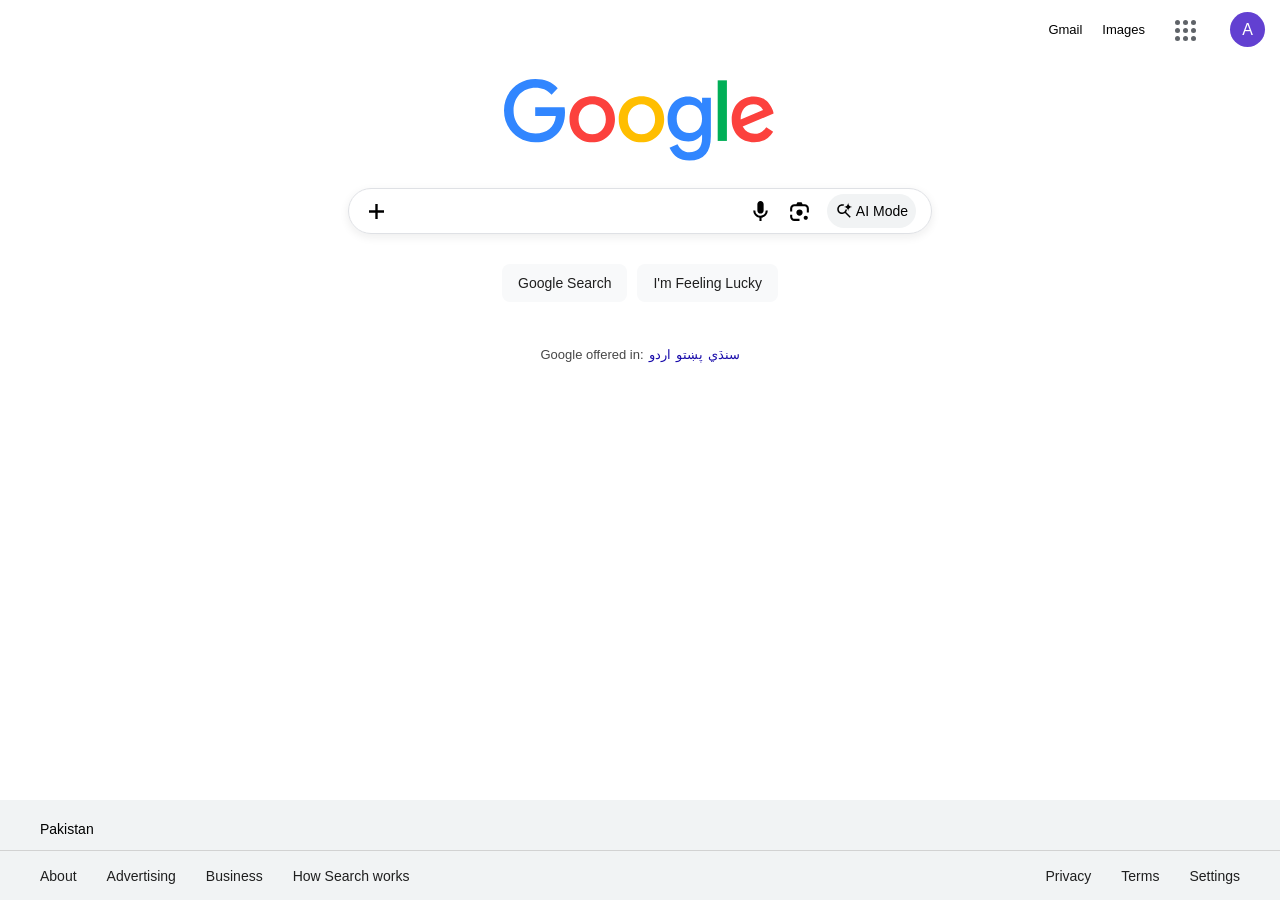
==== index.html @ e04dab13 "Initial commit" ====
<!DOCTYPE html>
<html lang="en">
<head>
    <meta charset="UTF-8">
    <meta name="viewport" content="width=device-width, initial-scale=1.0">
    <title>Google</title>
    <link rel="stylesheet" href="style.css">
</head>

<body>

    <!-- Header -->
    <header class="header">
        <nav class="header-content" aria-label="Main navigation">
            <a href="#">Gmail</a>
            <a href="#">Images</a>

            <button class="apps-btn" type="button" aria-label="Google Apps">
                <span></span>
                <span></span>
                <span></span>
                <span></span>
                <span></span>
                <span></span>
                <span></span>
                <span></span>
                <span></span>
            </button>

            <div class="profile-wrapper">
                <div class="profile">
                    <span class="profile-content">A</span>
                </div>
            </div>
        </nav>
    </header>


    <!-- Main Content -->
    <main class="homepage">

        <!-- Google Logo -->
        <div class="logo">
            <svg
                class="lnXdpd"
                aria-label="Google"
                role="img"
                height="92"
                width="272"
                viewBox="0 0 272 92"
                xmlns="http://www.w3.org/2000/svg"
            >
                <path d="M31.32 70.33c17.65.17 29.67-11.68 29.67-29.92q.01-2.29-.43-5.08H31.2v8.76h20.6c-1.1 11.47-9.18 17.44-20.27 17.44-12.44 0-21.96-9.35-21.96-22.94 0-13.41 9.1-22.77 21.96-22.77 6.48 0 11.26 2 16.04 6.9l6.14-6.43c-5.38-6.3-13.16-9.31-22.3-9.31C13.7 6.98 0 20.27 0 38.46c0 17.4 13.25 31.7 31.32 31.87" fill="#3186FF"></path>
                <path d="M88.2 70.33c13.2 0 22.77-9.69 22.77-23.15 0-13.2-9.35-22.98-22.77-22.98-12.7 0-22.68 9.02-22.68 22.98 0 13.33 9.43 23.15 22.68 23.15m0-8.04c-8.04 0-13.67-6.6-13.67-15.1s5.93-14.95 13.67-14.95c8.17 0 13.67 6.6 13.67 14.94 0 8.64-5.63 15.11-13.67 15.11" fill="#FC413D"></path>
                <path d="M137.42 70.33c13.29 0 22.77-9.73 22.77-23.15 0-13.2-9.35-22.98-22.77-22.98-12.7 0-22.68 9.02-22.68 22.98 0 13.33 9.43 23.15 22.68 23.15m0-8.04c-8.04 0-13.67-6.6-13.67-15.1s5.93-14.95 13.67-14.95c8.17 0 13.67 6.6 13.67 14.94 0 8.64-5.63 15.11-13.67 15.11" fill="#FFBE00"></path>
                <path d="M185.37 88.57q21.51 0 21.5-24.63V25.77h-8.8v5.37h-.17c-2.75-4.27-7.96-6.68-13.84-6.68-12.7 0-20.44 9.69-20.44 22.6 0 12.86 7.53 22.34 20.78 22.34 6.52 0 11.34-3.72 13.37-6.77h.3v3.94c0 8.67-4.49 13.8-12.82 13.8-5.46 0-9.1-3.01-11.77-8.05l-7.96 3.52c4.2 8.84 10.16 12.73 19.85 12.73m0-27.55c-7.74 0-12.7-5.71-12.7-14.22 0-8.2 4.92-14.13 12.75-14.13s12.65 5.5 12.65 14.09c0 8.68-5.08 14.26-12.7 14.26" fill="#3186FF"></path>
                <path d="M222.91 8.33h-9.22v60.6h9.22z" fill="#00AF57"></path>
                <path d="M250.17 70.25a22.1 22.1 0 0 0 19-10.54l-6.86-4.49c-3 4.2-7.1 6.6-11.72 6.6a13.6 13.6 0 0 1-11.93-7.23l30.93-13.12a20 20 0 0 0-.84-3.22c-3.69-9.48-10.12-13.8-18.8-13.8-13.24 0-22.25 9.66-22.25 23.03 0 13.67 9.47 22.77 22.47 22.77m-13.5-22.81v-.51c0-8.76 5.03-14.64 12.95-14.64 3.76 0 7.15 1.69 9.44 5.67z" fill="#FC413D"></path>
            </svg>
        </div>


        <!-- Search -->
        <form class="search-box" role="search">

            <svg
                aria-hidden="true"
                focusable="false"
                viewBox="0 -960 960 960"
                xmlns="http://www.w3.org/2000/svg"
            >
                <path
                    d="M434.5-434.5H191.87v-91H434.5v-242.63h91v242.63h242.63v91H525.5v242.63h-91V-434.5Z"
                    fill="currentColor"
                ></path>
            </svg>

            <input
                type="search"
                class="search-area"
                aria-label="Search"
            >

            <div class="voice-wrapper">
                <svg
                    class="voice"
                    aria-hidden="true"
                    focusable="false"
                    viewBox="0 -960 960 960"
                    xmlns="http://www.w3.org/2000/svg"
                >
                    <path
                        fill="var(--YLNNHc)"
                        d="M480-400q-50 0-85-35t-35-85v-240q0-50 35-85t85-35q50 0 85 35t35 85v240q0 50-35 85t-85 35Zm-40 280v-123q-104-14-172-93t-68-184h80q0 83 58.5 141.5T480-320q83 0 141.5-58.5T680-520h80q0 105-68 184t-172 93v123h-80Z"
                    ></path>
                </svg>

                <span class="tooltip">Search by voice</span>
            </div>


            <div class="lens-wrapper">
                <svg
                    class="lens"
                    aria-hidden="true"
                    focusable="false"
                    viewBox="0 -960 960 960"
                    xmlns="http://www.w3.org/2000/svg"
                >
                    <path
                        fill="var(--YLNNHc)"
                        d="M480-320q-50 0-85-35t-35-85q0-50 35-85t85-35q50 0 85 35t35 85q0 50-35 85t-85 35Zm240 160q-33 0-56.5-23.5T640-240q0-33 23.5-56.5T720-320q33 0 56.5 23.5T800-240q0 33-23.5 56.5T720-160Zm-440 40q-66 0-113-47t-47-113v-80h80v80q0 33 23.5 56.5T280-200h200v80H280Zm480-320v-160q0-33-23.5-56.5T680-680H280q-33 0-56.5 23.5T200-600v120h-80v-120q0-66 47-113t113-47h80l40-80h160l40 80h80q66 0 113 47t47 113v160h-80Z"
                    ></path>
                </svg>

                <span class="tooltip">Search by image</span>
            </div>


            <button class="ai-mode" type="button">
                <svg
                    aria-hidden="true"
                    focusable="false"
                    viewBox="0 0 24 24"
                    xmlns="http://www.w3.org/2000/svg"
                >
                    <path d="M17.5 12c0-3.04 2.46-5.5 5.5-5.5-3.04 0-5.5-2.46-5.5-5.5 0 3.04-2.46 5.5-5.5 5.5 3.04 0 5.5 2.46 5.5 5.5z"></path>
                    <path d="M15.65 11.58c.18-.5.27-1.03.31-1.58h-2c-.1 1.03-.51 1.93-1.27 2.69-.88.87-1.94 1.31-3.19 1.31C7.03 14 5 12.07 5 9.5 5 7.03 6.93 5 9.5 5c.46 0 .89.08 1.3.2l1.56-1.56C11.5 3.22 10.55 3 9.5 3 5.85 3 3 5.85 3 9.5S5.85 16 9.5 16c.56 0 2.26-.06 3.8-1.3l6.3 6.3 1.4-1.4-6.3-6.3c.4-.5.72-1.08.95-1.72z"></path>
                </svg>

                <span>AI Mode</span>
            </button>

        </form>


        <!-- Search Buttons -->
        <div class="two-btns">
            <button class="btn" type="button">Google Search</button>
            <button class="btn" type="button">I'm Feeling Lucky</button>
        </div>


        <!-- Languages -->
        <div class="lang-offer">
            <span>Google offered in:</span>
            <a href="#">اردو</a>
            <a href="#">پښتو</a>
            <a href="#">سنڌي</a>
        </div>

    </main>


    <!-- Footer -->
    <footer class="footer">

        <span class="country">Pakistan</span>

        <div class="footer-links">

            <nav class="link-section" aria-label="Business links">
                <a href="#">About</a>
                <a href="#">Advertising</a>
                <a href="#">Business</a>
                <a href="#">How Search works</a>
            </nav>

            <nav class="link-section" aria-label="Legal links">
                <a href="#">Privacy</a>
                <a href="#">Terms</a>
                <a href="#">Settings</a>
            </nav>

        </div>

    </footer>

</body>
</html>
---- style.css ----
/* =======================
   Reset
========================= */

* {
    margin: 0;
    padding: 0;
    box-sizing: border-box;
}


/* =========================
   Body
========================= */

body {
    min-height: 100vh;
    display: flex;
    flex-direction: column;
}


/* =========================
   Header
========================= */

.header {
    width: 100%;
}

.header-content {
    display: flex;
    justify-content: flex-end;
    align-items: center;
    gap: 20px;
    padding: 7px 10px 20px 0;
}

.header-content a {
    color: black;
    font: 13px Arial, Helvetica, sans-serif;
    text-decoration: none;
}

.header-content a:hover {
    text-decoration: underline;
}


/* =========================
   Google Apps Button
========================= */

.apps-btn {
    width: 40px;
    height: 40px;
    display: grid;
    grid-template-columns: repeat(3, 4px);
    grid-template-rows: repeat(3, 4px);
    justify-content: center;
    align-content: center;
    gap: 4px;

    background: transparent;
    border: none;
    border-radius: 50%;
    cursor: pointer;
}

.apps-btn:hover {
    background: #f1f3f4;
}

.apps-btn span {
    width: 5px;
    height: 5px;
    background: #5f6368;
    border-radius: 50%;
}


/* =========================
   Profile
========================= */

.profile-wrapper {
    width: 45px;
    height: 45px;

    display: flex;
    justify-content: center;
    align-items: center;

    background: transparent;
    border-radius: 50%;
    cursor: pointer;
}

.profile-wrapper:hover {
    background: #eaebeb;
}

.profile {
    width: 35px;
    height: 35px;

    display: flex;
    justify-content: center;
    align-items: center;

    background: #532ecde8;
    border-radius: 50%;

    color: white;
    font-family: Arial, Helvetica, sans-serif;
}

.profile-content {
    margin: 0;
}


/* =========================
   Main / Homepage
========================= */

.homepage {
    display: flex;
    flex-direction: column;
    justify-content: center;
    align-items: center;
}


/* =========================
   Search Box
========================= */

.search-box {
    width: 584px;
    height: 46px;

    display: flex;
    align-items: center;

    margin-top: 20px;
    padding: 0 15px;

    border: 1px solid #dfe1e5;
    border-radius: 28px;

    box-shadow: 0 3px 10px rgba(31, 31, 31, 0.08);
}

.search-box:hover {
    box-shadow: 0 1px 6px rgba(32, 33, 36, 0.28);
}

.search-box > svg {
    width: 25px;
    height: 25px;
    flex-shrink: 0;
    color: black;
}

.search-area {
    flex: 1;

    margin-left: 14px;

    border: none;
    outline: none;

    font-size: 16px;
}


/* =========================
   Voice & Lens
========================= */

.voice-wrapper,
.lens-wrapper {
    position: relative;

    display: flex;
    justify-content: center;
    align-items: center;

    cursor: pointer;
}

.voice-wrapper svg,
.lens-wrapper svg {
    width: 25px;
    height: 25px;
}

.lens {
    margin-left: 14px;
}


/* =========================
   Tooltip
========================= */

.tooltip {
    position: absolute;
    top: 100%;
    left: 50%;
    z-index: 10;

    padding: 5px 10px;

    background: #2a2d2f;
    color: white;

    border-radius: 4px;

    font: 12px Arial, Helvetica, sans-serif;
    white-space: nowrap;

    opacity: 0;
    visibility: hidden;

    transform: translate(-50%, -10px);

    transition:
        opacity 0.5s ease-out,
        transform 0.5s ease-out;
}

.voice-wrapper:hover .tooltip,
.lens-wrapper:hover .tooltip {
    opacity: 1;
    visibility: visible;
    transform: translate(-50%, 0);
}


/* =========================
   AI Mode
========================= */

.ai-mode {
    display: flex;
    justify-content: center;
    align-items: center;
    gap: 3px;

    margin-left: 15px;
    padding: 8px;

    background: #f1f3f4;
    border: none;
    border-radius: 24px;

    font: 14px Arial, Helvetica, sans-serif;
    cursor: pointer;
}

.ai-mode svg {
    width: 18px;
    height: 18px;
}


/* =========================
   Search Buttons
========================= */

.two-btns {
    display: flex;
    justify-content: center;
    align-items: center;
    gap: 10px;

    margin-top: 30px;
}

.btn {
    display: inline-block;

    padding: 10px 15px;

    background: #f8f9fa;
    border: 1px solid transparent;
    border-radius: 8px;

    color: #1f1f1f;
    font: 14px Arial, Helvetica, sans-serif;

    cursor: pointer;
}

.btn:hover {
    border-color: #dfe1e5;
    box-shadow: 0 1px 2px #dfe1e5;
}


/* =========================
   Language Links
========================= */

.lang-offer {
    display: flex;
    justify-content: center;
    align-items: center;
    gap: 5px;

    margin-top: 45px;
    margin-bottom: 30px;

    color: #474747;
    font: 13px Arial, Helvetica, sans-serif;
}

.lang-offer a {
    color: #1a0dab;
    text-decoration: none;
}

.lang-offer a:hover {
    text-decoration: underline;
}


/* =========================
   Footer
========================= */

.footer {
    position: relative;

    height: 100px;
    margin-top: auto;
    padding: 20px 40px;

    overflow: hidden;

    background: #f1f3f4;

    font-family: Arial, Helvetica, sans-serif;
}

.footer span {
    font-size: 14px;
}


/* Footer Divider */

.country::after {
    content: "";

    position: absolute;
    top: 50%;
    left: 0;

    width: 100%;
    height: 1px;

    background: #d2d2d2;
}


/* Footer Links */

.footer-links {
    display: flex;
    justify-content: space-between;
}

.link-section {
    display: flex;
    justify-content: center;
    align-items: center;
    gap: 30px;

    margin-top: 30px;

    font-size: 14px;
}

.link-section a {
    color: #1f1f1f;
    text-decoration: none;
}

.link-section a:hover {
    text-decoration: underline;
}
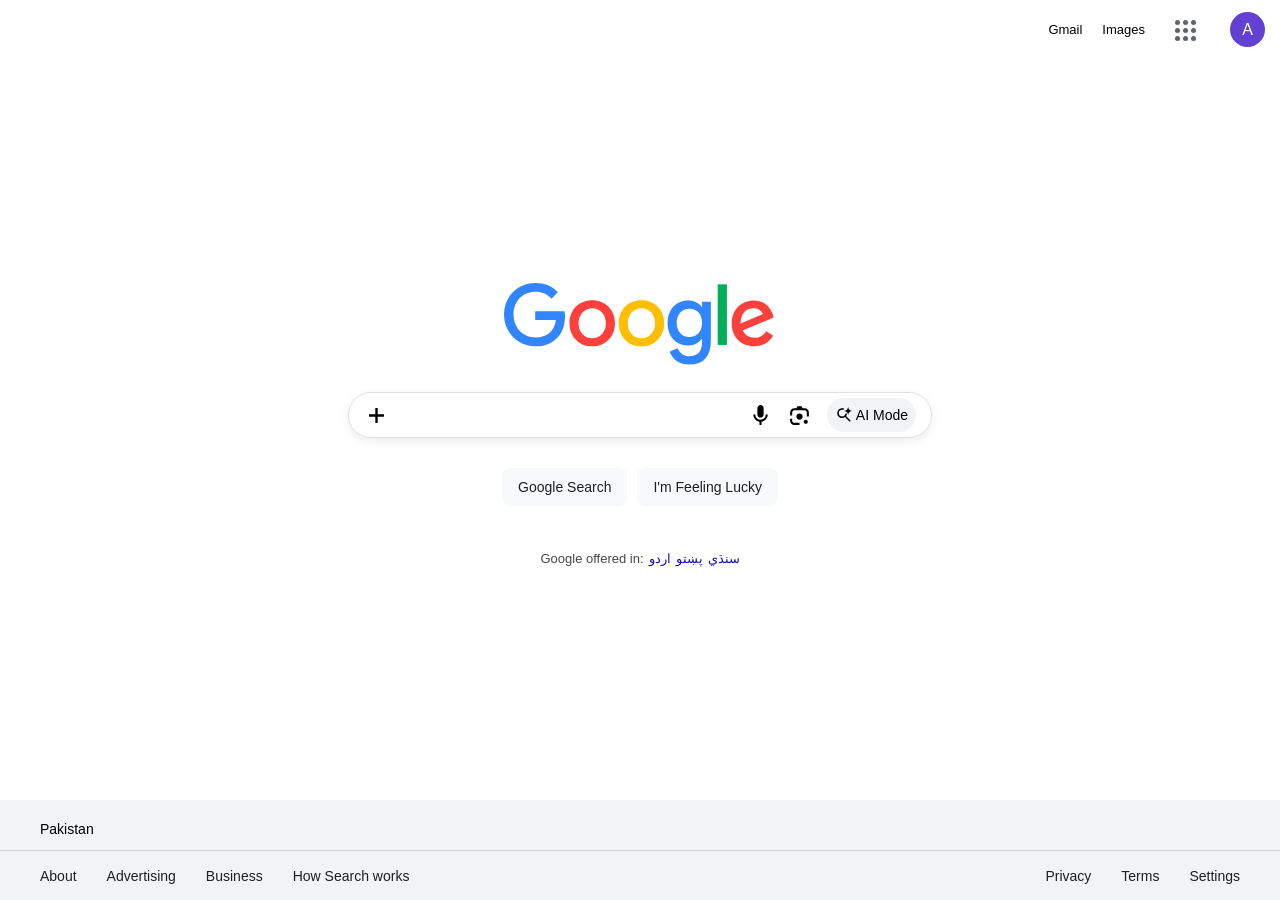
==== commit ec29d7b4: "Update project title" ====
--- a/index.html
+++ b/index.html
@@ -3,7 +3,7 @@
 <head>
     <meta charset="UTF-8">
     <meta name="viewport" content="width=device-width, initial-scale=1.0">
-    <title>Google</title>
+    <title>Search Homepage Clone</title>
     <link rel="stylesheet" href="style.css">
 </head>
 
--- a/style.css
+++ b/style.css
@@ -126,10 +126,12 @@
 ========================= */
 
 .homepage {
+    flex: 1;
     display: flex;
     flex-direction: column;
     justify-content: center;
     align-items: center;
+    
 }
 
 
@@ -393,3 +395,286 @@
 .link-section a:hover {
     text-decoration: underline;
 }
+
+
+/* =========================
+   RESPONSIVE DESIGN
+   ========================= */
+
+/* ---------- Tablets & Small Laptops ---------- */
+
+@media (max-width: 768px) {
+
+    .header-content {
+        gap: 14px;
+        padding: 7px 10px 15px 0;
+    }
+
+    .homepage {
+        width: 100%;
+        padding: 0 20px;
+    }
+
+    .logo {
+        max-width: 100%;
+    }
+
+    .logo svg {
+        width: 230px;
+        height: auto;
+    }
+
+    .search-box {
+        width: min(584px, 90vw);
+        height: 46px;
+        padding: 0 12px;
+    }
+
+    .search-area {
+        min-width: 0;
+        margin-left: 10px;
+    }
+
+    .ai-mode {
+        margin-left: 10px;
+        padding: 7px;
+    }
+
+    .ai-mode span {
+        display: none;
+    }
+
+    .two-btns {
+        margin-top: 25px;
+    }
+
+    .lang-offer {
+        margin-top: 35px;
+        margin-bottom: 25px;
+        flex-wrap: wrap;
+    }
+
+    .footer {
+        height: auto;
+        min-height: 100px;
+        padding: 20px;
+    }
+
+    .footer-links {
+        flex-wrap: wrap;
+        gap: 10px;
+    }
+
+    .link-section {
+        gap: 20px;
+        margin-top: 30px;
+        flex-wrap: wrap;
+    }
+}
+
+
+/* ---------- Mobile Phones ---------- */
+
+@media (max-width: 480px) {
+
+    /* Header */
+
+    .header-content {
+        gap: 8px;
+        padding: 5px 6px 10px 0;
+    }
+
+    .header-content a {
+        font-size: 12px;
+    }
+
+    .apps-btn {
+        width: 36px;
+        height: 36px;
+    }
+
+    .profile-wrapper {
+        width: 40px;
+        height: 40px;
+    }
+
+    .profile {
+        width: 32px;
+        height: 32px;
+    }
+
+
+    /* Main */
+
+    .homepage {
+        padding: 0 12px;
+    }
+
+    .logo {
+        margin-top: 10px;
+    }
+
+    .logo svg {
+        width: 180px;
+        height: auto;
+    }
+
+
+    /* Search */
+
+    .search-box {
+        width: 100%;
+        max-width: 400px;
+        height: 44px;
+        padding: 0 10px;
+        margin-top: 18px;
+    }
+
+    .search-box > svg {
+        width: 20px;
+        height: 20px;
+    }
+
+    .search-area {
+        width: 100%;
+        min-width: 0;
+        margin-left: 8px;
+        font-size: 15px;
+    }
+
+    .voice-wrapper svg,
+    .lens-wrapper svg {
+        width: 20px;
+        height: 20px;
+    }
+
+    .lens {
+        margin-left: 8px;
+    }
+
+    .ai-mode {
+        margin-left: 8px;
+        padding: 6px;
+    }
+
+    .ai-mode svg {
+        width: 17px;
+        height: 17px;
+    }
+
+
+    /* Buttons */
+
+    .two-btns {
+        gap: 8px;
+        margin-top: 22px;
+    }
+
+    .btn {
+        padding: 9px 11px;
+        font-size: 13px;
+    }
+
+
+    /* Languages */
+
+    .lang-offer {
+        gap: 5px;
+        margin-top: 30px;
+        margin-bottom: 20px;
+        font-size: 12px;
+        flex-wrap: wrap;
+    }
+
+
+    /* Footer */
+
+    .footer {
+        padding: 15px 15px;
+        min-height: 120px;
+    }
+
+    .footer span {
+        font-size: 13px;
+    }
+
+    .footer-links {
+        flex-direction: column;
+        align-items: center;
+        gap: 0;
+    }
+
+    .link-section {
+        width: 100%;
+        margin-top: 25px;
+        gap: 18px;
+        flex-wrap: wrap;
+        justify-content: center;
+        font-size: 13px;
+    }
+
+    .link-section a {
+        font-size: 13px;
+    }
+}
+
+
+/* ---------- Very Small Phones ---------- */
+
+@media (max-width: 360px) {
+
+    .header-content a {
+        font-size: 11px;
+    }
+
+    .logo svg {
+        width: 160px;
+    }
+
+    .search-box {
+        height: 42px;
+        padding: 0 8px;
+    }
+
+    .search-box > svg {
+        width: 18px;
+        height: 18px;
+    }
+
+    .voice-wrapper svg,
+    .lens-wrapper svg {
+        width: 18px;
+        height: 18px;
+    }
+
+    .ai-mode {
+        padding: 5px;
+        margin-left: 5px;
+    }
+
+    .ai-mode svg {
+        width: 16px;
+        height: 16px;
+    }
+
+    .two-btns {
+        gap: 5px;
+    }
+
+    .btn {
+        padding: 8px 8px;
+        font-size: 12px;
+    }
+
+    .lang-offer {
+        font-size: 11px;
+    }
+
+    .link-section {
+        gap: 12px;
+    }
+
+    .link-section a {
+        font-size: 12px;
+    }
+}
